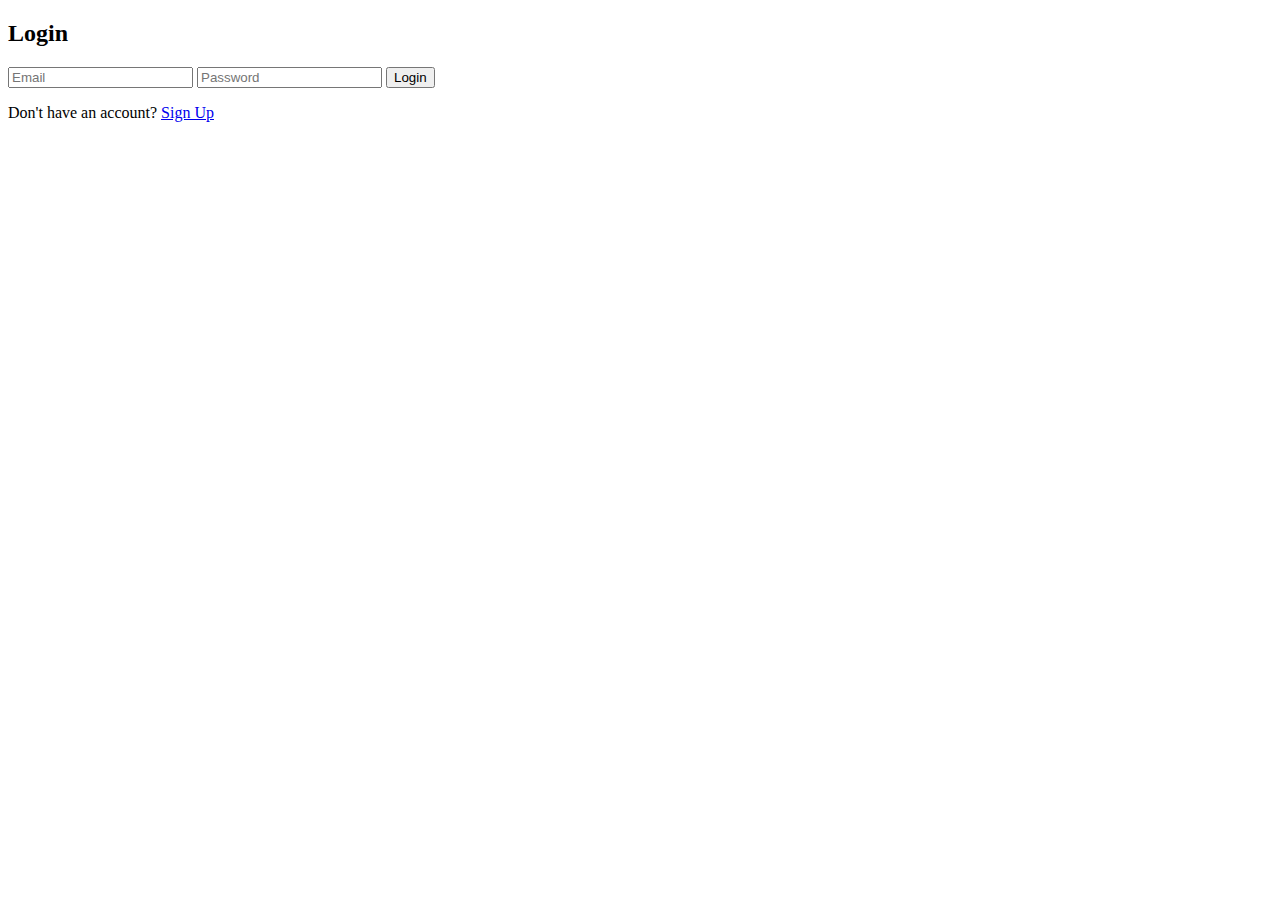
==== _distutils_hack/backend/templates/login.html @ 940c1c94 "Add files via upload" ====
<!DOCTYPE html>
<html lang="en">
<head>
  <meta charset="UTF-8">
  <title>Login</title>
  <link rel="stylesheet" href="{{ url_for('static', filename='styles.css') }}">
</head>
<body>
  <div class="form-container">
    <h2>Login</h2>
    <form>
      <input type="email" placeholder="Email" required>
      <input type="password" placeholder="Password" required>
      <button type="submit">Login</button>
    </form>
    <p>Don't have an account? <a href="/signup">Sign Up</a></p>
  </div>
</body>
</html>
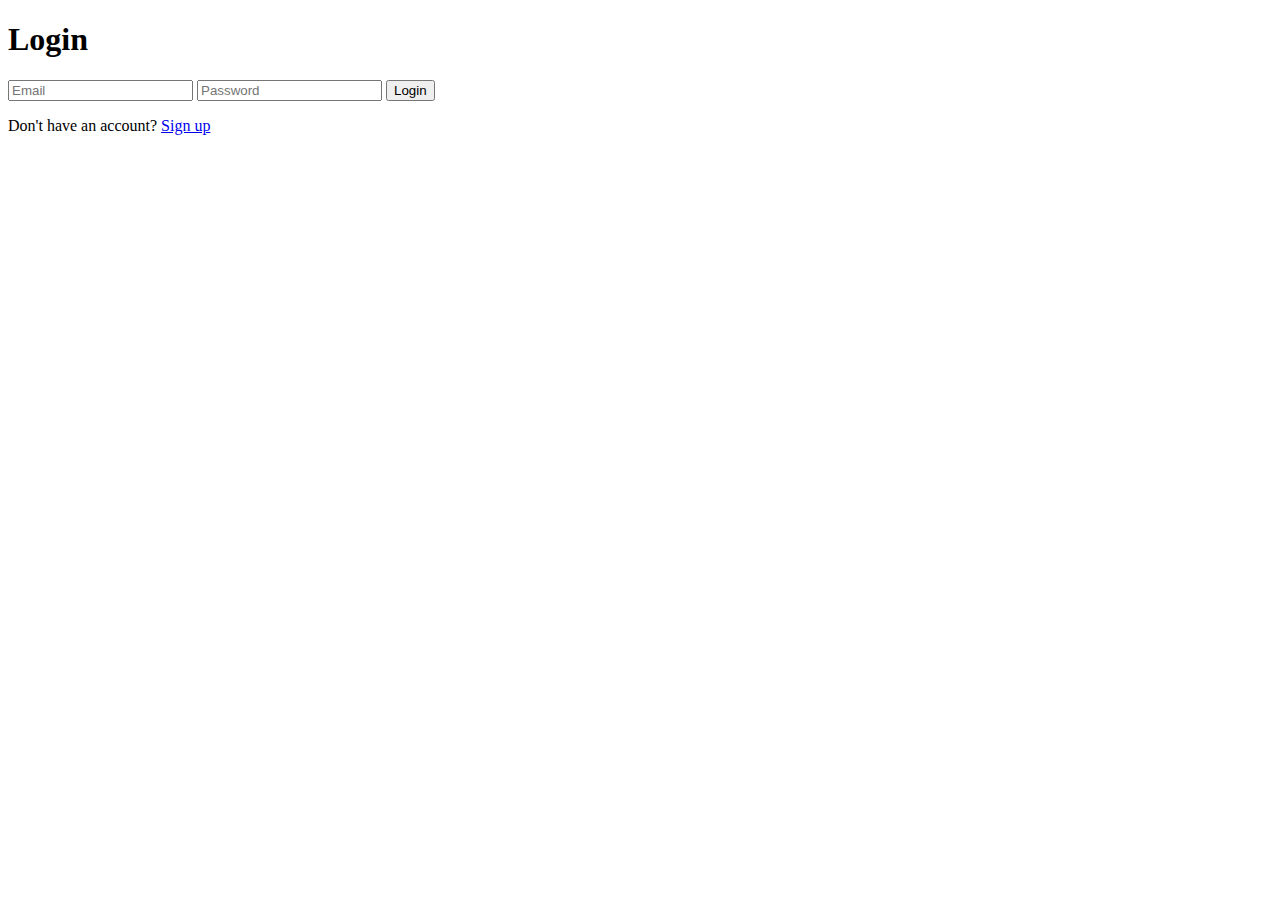
==== commit 92fcb77e: "Update login.html" ====
--- a/_distutils_hack/backend/templates/login.html
+++ b/_distutils_hack/backend/templates/login.html
@@ -1,19 +1,17 @@
 <!DOCTYPE html>
 <html lang="en">
 <head>
-  <meta charset="UTF-8">
-  <title>Login</title>
-  <link rel="stylesheet" href="{{ url_for('static', filename='styles.css') }}">
+    <meta charset="UTF-8">
+    <meta name="viewport" content="width=device-width, initial-scale=1.0">
+    <title>Login</title>
 </head>
 <body>
-  <div class="form-container">
-    <h2>Login</h2>
-    <form>
-      <input type="email" placeholder="Email" required>
-      <input type="password" placeholder="Password" required>
-      <button type="submit">Login</button>
+    <h1>Login</h1>
+    <form method="POST">
+        <input type="email" name="email" placeholder="Email" required>
+        <input type="password" name="password" placeholder="Password" required>
+        <button type="submit">Login</button>
     </form>
-    <p>Don't have an account? <a href="/signup">Sign Up</a></p>
-  </div>
+    <p>Don't have an account? <a href="/signup">Sign up</a></p>
 </body>
-</html>+</html>
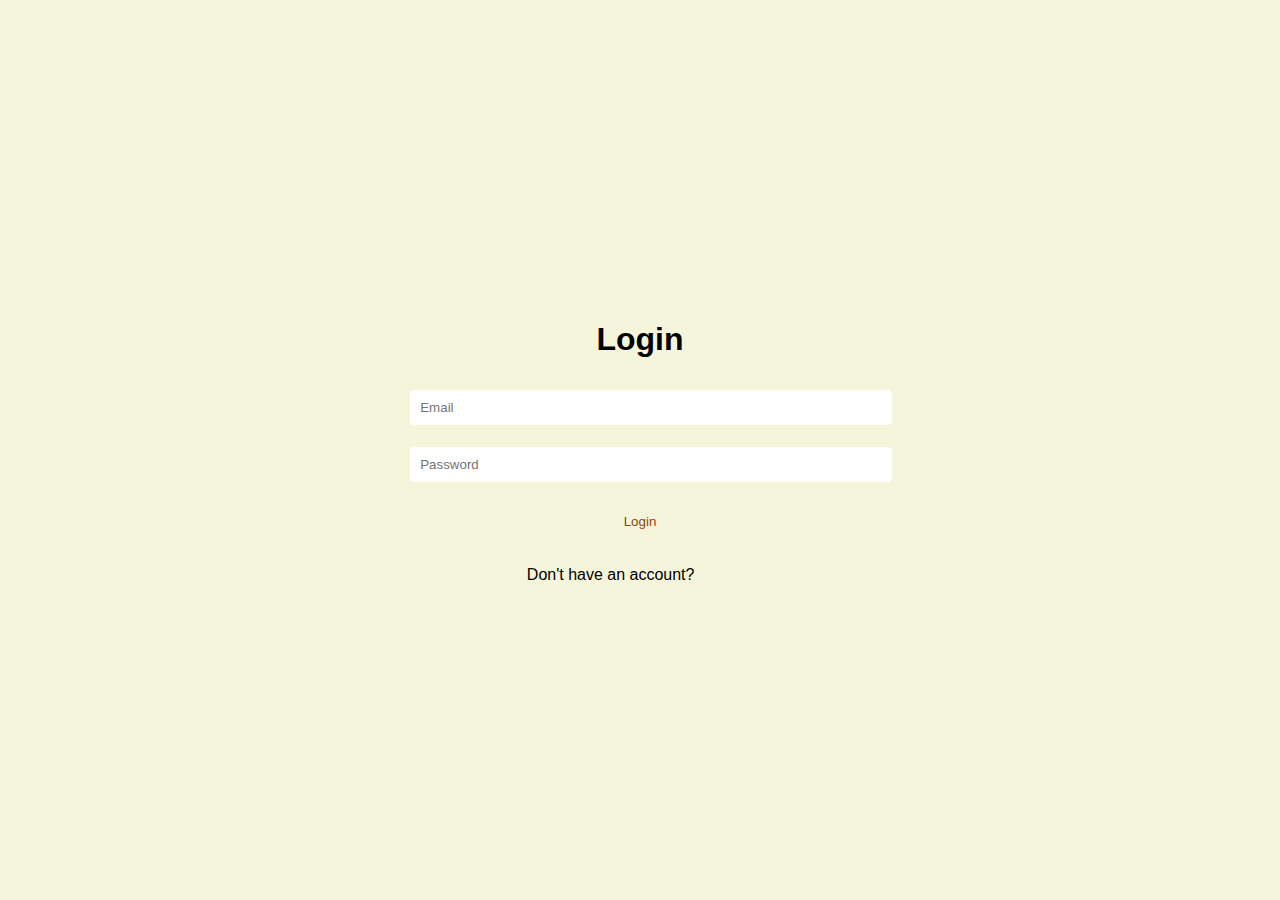
==== commit 201d2a07: "Update login.html" ====
--- a/_distutils_hack/backend/templates/login.html
+++ b/_distutils_hack/backend/templates/login.html
@@ -3,6 +3,7 @@
 <head>
     <meta charset="UTF-8">
     <meta name="viewport" content="width=device-width, initial-scale=1.0">
+    <link rel="stylesheet" href="../static/styles.css">
     <title>Login</title>
 </head>
 <body>
--- a/_distutils_hack/backend/static/styles.css
+++ b/_distutils_hack/backend/static/styles.css
@@ -0,0 +1,78 @@
+/* General Styles for the Page */
+body {
+  font-family: Arial, sans-serif;
+  background-color: beige;
+  display: flex;
+  justify-content: center;
+  align-items: center;
+  height: 100vh;
+  margin: 0;
+  flex-direction: column;
+}
+
+header {
+  background-color: beige;
+  color: saddlebrown;
+  padding: 15px;
+  width: 100%;
+  text-align: center;
+}
+
+/* Form container for the login/signup page */
+.form-container {
+  width: 100%;
+  max-width: 400px;
+  padding: 40px;
+  background-color:gray ;
+  box-shadow: 10px 10px 10px rgba(0, 0, 0, 0.1);
+  border-radius: 5px;
+  text-align: center;
+}
+
+/* Styling for input fields and buttons */
+input, button {
+  padding: 10px;
+  margin: 10px 0;
+  width: 100%;
+  border-radius: 5px;
+  border: 1px solid beige;
+}
+
+button {
+  background-color: beige;
+  color: saddlebrown;
+  cursor: pointer;
+}
+
+button:hover {
+  background-color: beige;
+}
+
+a {
+  color: beige;
+  text-decoration: none;
+}
+
+a:hover {
+  text-decoration: underline;
+}
+
+/* Footer Styling */
+footer {
+  margin-top: 20px;
+  font-size: 12px;
+  color: #888;
+}
+
+/* Making the logout link look like a button */
+a.logout-btn {
+  padding: 10px;
+  background-color: beige;
+  color: saddlebrown;
+  border-radius: 5px;
+  text-decoration: none;
+}
+
+a.logout-btn:hover {
+  background-color: beige;
+}
